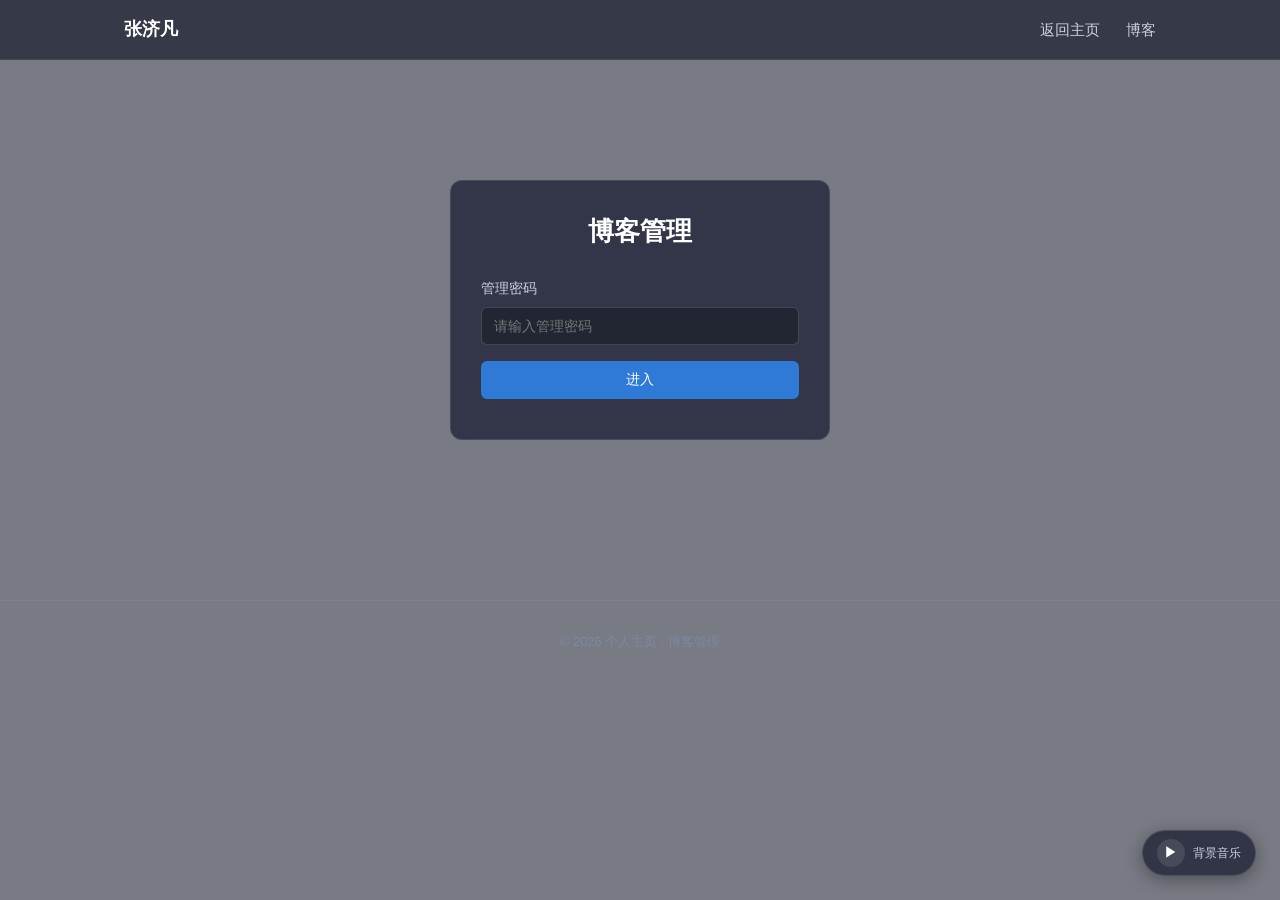
==== admin.html @ f1905a71 "init personal homepage" ====
<!DOCTYPE html>
<html lang="zh-CN">
<head>
  <meta charset="UTF-8" />
  <meta name="viewport" content="width=device-width, initial-scale=1.0" />
  <title>博客管理 - 个人主页</title>
  <link rel="stylesheet" href="css/style.css" />
  <style>
    /* 管理界面专用样式 */
    .admin-wrap { max-width: 1000px; margin: 0 auto; padding: 40px 24px 80px; }
    .admin-card {
      background: rgba(20, 26, 48, 0.7);
      backdrop-filter: blur(10px);
      border: 1px solid rgba(255,255,255,0.1);
      border-radius: 12px;
      padding: 28px 30px;
      margin-bottom: 24px;
    }
    .admin-card h2 {
      color: #fff; font-size: 22px; margin-bottom: 18px;
      border-bottom: 1px solid rgba(255,255,255,0.1); padding-bottom: 10px;
    }
    .form-group { margin-bottom: 16px; }
    .form-group label {
      display: block; color: #c9d1e3; font-size: 14px; margin-bottom: 6px;
    }
    .form-group input,
    .form-group select,
    .form-group textarea {
      width: 100%; padding: 10px 12px;
      background: rgba(0,0,0,0.3);
      border: 1px solid rgba(255,255,255,0.15);
      border-radius: 6px; color: #fff; font-size: 14px;
      font-family: inherit;
    }
    .form-group input:focus,
    .form-group select:focus,
    .form-group textarea:focus {
      outline: none; border-color: #7ec1ff;
    }
    .form-group textarea { min-height: 120px; resize: vertical; line-height: 1.6; }
    .form-group textarea.editor { min-height: 320px; font-family: "SFMono-Regular", Consolas, monospace; }
    .form-row { display: grid; grid-template-columns: 1fr 1fr; gap: 16px; }
    .btn {
      padding: 10px 20px; border: none; border-radius: 6px;
      font-size: 14px; cursor: pointer; font-family: inherit;
      transition: all .2s;
    }
    .btn-primary { background: #2f7ad6; color: #fff; }
    .btn-primary:hover { background: #3d8be8; }
    .btn-secondary { background: rgba(255,255,255,0.1); color: #fff; }
    .btn-secondary:hover { background: rgba(255,255,255,0.2); }
    .btn-danger { background: #c0353d; color: #fff; }
    .btn-danger:hover { background: #d4454d; }
    .btn-sm { padding: 6px 12px; font-size: 13px; }
    .btn:disabled { opacity: 0.5; cursor: not-allowed; }
    .toolbar {
      display: flex; justify-content: space-between; align-items: center;
      margin-bottom: 20px; flex-wrap: wrap; gap: 12px;
    }
    .admin-table { width: 100%; border-collapse: collapse; }
    .admin-table th, .admin-table td {
      padding: 12px 10px; text-align: left;
      border-bottom: 1px solid rgba(255,255,255,0.08);
      color: #d8e0ee; font-size: 14px;
    }
    .admin-table th { color: #9fb3d1; font-weight: 600; font-size: 13px; }
    .admin-table tr:hover { background: rgba(255,255,255,0.03); }
    .badge {
      display: inline-block; padding: 2px 8px; border-radius: 4px;
      font-size: 12px;
    }
    .badge.text { background: rgba(126,193,255,0.15); color: #7ec1ff; }
    .badge.audio { background: rgba(255,183,107,0.15); color: #ffb76b; }
    .badge.video { background: rgba(255,107,140,0.15); color: #ff6b8c; }
    .badge.mixed { background: rgba(150,230,160,0.15); color: #96e6a0; }
    .toast {
      position: fixed; top: 20px; right: 20px; z-index: 200;
      padding: 14px 22px; border-radius: 8px; color: #fff;
      font-size: 14px; box-shadow: 0 6px 24px rgba(0,0,0,0.4);
      opacity: 0; transform: translateY(-10px);
      transition: opacity .3s, transform .3s;
    }
    .toast.show { opacity: 1; transform: translateY(0); }
    .toast.success { background: #2e7d4f; }
    .toast.error { background: #c0353d; }
    .toast.info { background: #2f7ad6; }
    .empty-row td { text-align: center; color: #9fb3d1; font-style: italic; padding: 30px; }
    .token-hint { font-size: 12px; color: #9fb3d1; margin-top: 6px; line-height: 1.6; }
    .token-hint a { color: #7ec1ff; }
    .editor-toolbar { display: flex; gap: 6px; margin-bottom: 6px; flex-wrap: wrap; }
    .editor-toolbar button {
      padding: 4px 10px; font-size: 13px;
      background: rgba(255,255,255,0.08); color: #c9d1e3;
      border: 1px solid rgba(255,255,255,0.12); border-radius: 4px;
      cursor: pointer; font-family: inherit;
    }
    .editor-toolbar button:hover { background: rgba(255,255,255,0.16); }
    .hidden { display: none !important; }
    .login-box { max-width: 380px; margin: 80px auto; }
    .login-box h1 { color: #fff; text-align: center; margin-bottom: 24px; font-size: 26px; }
    .switch-link { color: #7ec1ff; cursor: pointer; font-size: 13px; }
    .switch-link:hover { text-decoration: underline; }
  </style>
</head>
<body>
  <!-- 背景层 -->
  <div id="bg-layer"></div>
  <div id="bg-overlay"></div>

  <!-- 背景音乐播放器 -->
  <div id="bgm-player" class="bgm-player">
    <button id="bgm-toggle" class="bgm-toggle" title="背景音乐">
      <span class="bgm-icon-play">▶</span>
      <span class="bgm-icon-pause" style="display:none;">⏸</span>
    </button>
    <span class="bgm-label">背景音乐</span>
  </div>

  <!-- 顶部导航 -->
  <nav class="navbar">
    <div class="nav-container">
      <a href="index.html" class="nav-logo" id="nav-name">主页</a>
      <div class="nav-links">
        <a href="index.html">返回主页</a>
        <a href="blog.html">博客</a>
      </div>
    </div>
  </nav>

  <!-- 登录区（密码 + Token） -->
  <section id="login-section" class="admin-wrap">
    <div class="admin-card login-box">
      <h1>博客管理</h1>

      <!-- 第一步：密码 -->
      <div id="pwd-step">
        <div class="form-group">
          <label>管理密码</label>
          <input type="password" id="admin-pwd" placeholder="请输入管理密码" />
        </div>
        <button class="btn btn-primary" id="pwd-btn" style="width:100%;">进入</button>
      </div>

      <!-- 第二步：Token -->
      <div id="token-step" class="hidden">
        <div class="form-group">
          <label>GitHub Personal Access Token</label>
          <input type="password" id="admin-token" placeholder="ghp_xxxxxxxx" />
          <p class="token-hint">
            需要仓库 Contents 读写权限。建议使用细粒度 Token，仅授予本仓库的 Contents: Read and write。<br>
            <a href="https://github.com/settings/tokens?type=beta" target="_blank">前往生成 Token →</a><br>
            Token 仅保存在当前浏览器会话，关闭浏览器后清除。
          </p>
        </div>
        <button class="btn btn-primary" id="token-btn" style="width:100%;">保存并进入管理</button>
        <p style="text-align:center;margin-top:12px;">
          <span class="switch-link" id="logout-pwd">切换密码</span>
        </p>
      </div>

      <p id="login-error" class="token-hint" style="color:#ff6b8c;text-align:center;margin-top:12px;"></p>
    </div>
  </section>

  <!-- 管理主界面 -->
  <section id="admin-section" class="admin-wrap hidden">
    <!-- 工具栏 -->
    <div class="toolbar">
      <h2 style="color:#fff;border:none;padding:0;margin:0;">博客管理（共 <span id="post-count">0</span> 篇）</h2>
      <div>
        <button class="btn btn-secondary btn-sm" id="reload-btn">刷新</button>
        <button class="btn btn-secondary btn-sm" id="change-token-btn">更换 Token</button>
        <button class="btn btn-primary btn-sm" id="new-post-btn">+ 新建博客</button>
      </div>
    </div>

    <!-- 博客列表 -->
    <div class="admin-card">
      <table class="admin-table">
        <thead>
          <tr>
            <th>标题</th>
            <th>类型</th>
            <th>日期</th>
            <th>ID</th>
            <th style="width:160px;">操作</th>
          </tr>
        </thead>
        <tbody id="post-tbody">
          <tr class="empty-row"><td colspan="5">加载中...</td></tr>
        </tbody>
      </table>
    </div>
  </section>

  <!-- 编辑表单（模态） -->
  <section id="editor-section" class="admin-wrap hidden">
    <div class="admin-card">
      <h2 id="editor-title">新建博客</h2>
      <form id="post-form">
        <div class="form-row">
          <div class="form-group">
            <label>标题 *</label>
            <input type="text" id="f-title" required />
          </div>
          <div class="form-group">
            <label>ID *（英文/数字/连字符，唯一）</label>
            <input type="text" id="f-id" required pattern="[a-zA-Z0-9_-]+" />
          </div>
        </div>
        <div class="form-row">
          <div class="form-group">
            <label>日期 *</label>
            <input type="date" id="f-date" required />
          </div>
          <div class="form-group">
            <label>类型 *</label>
            <select id="f-type">
              <option value="text">文字</option>
              <option value="audio">语音</option>
              <option value="video">视频</option>
              <option value="mixed">混合</option>
            </select>
          </div>
        </div>
        <div class="form-group">
          <label>摘要</label>
          <textarea id="f-summary" placeholder="一句话简介..."></textarea>
        </div>
        <div class="form-group">
          <label>封面图 URL（可留空）</label>
          <input type="text" id="f-cover" placeholder="assets/images/xxx.jpg 或完整 URL" />
        </div>
        <div class="form-group">
          <label>音频文件路径（type=audio 或 mixed 时填写）</label>
          <input type="text" id="f-audio" placeholder="assets/posts/xxx.mp3" />
        </div>
        <div class="form-group">
          <label>视频文件路径（type=video 或 mixed 时填写）</label>
          <input type="text" id="f-video" placeholder="assets/posts/xxx.mp4" />
        </div>
        <div class="form-group">
          <label>正文（Markdown）</label>
          <div class="editor-toolbar">
            <button type="button" data-md="## ">标题</button>
            <button type="button" data-md="**" data-wrap="**">加粗</button>
            <button type="button" data-md="*" data-wrap="*">斜体</button>
            <button type="button" data-md="`" data-wrap="`">代码</button>
            <button type="button" data-md="- ">列表项</button>
            <button type="button" data-md="> ">引用</button>
            <button type="button" data-md="---" data-newline="true">分隔线</button>
            <button type="button" data-md="[文字](URL)">链接</button>
            <button type="button" data-md="![描述](URL)">图片</button>
          </div>
          <textarea id="f-content" class="editor" placeholder="# 标题&#10;&#10;在这里用 Markdown 写正文..."></textarea>
        </div>
        <div style="display:flex;gap:12px;margin-top:24px;">
          <button type="submit" class="btn btn-primary" id="save-btn">保存</button>
          <button type="button" class="btn btn-secondary" id="cancel-btn">取消</button>
          <button type="button" class="btn btn-danger" id="delete-btn" style="margin-left:auto;display:none;">删除此文</button>
        </div>
      </form>
    </div>
  </section>

  <!-- 提示条 -->
  <div id="toast" class="toast"></div>

  <footer class="footer">
    <p>© <span id="footer-year"></span> 个人主页 · 博客管理</p>
  </footer>

  <script src="js/config.js"></script>
  <script src="js/common.js"></script>
  <script src="js/store.js"></script>
  <script src="js/admin.js"></script>
</body>
</html>
---- css/style.css ----
/* ===== 基础重置 ===== */
* { margin: 0; padding: 0; box-sizing: border-box; }

html { scroll-behavior: smooth; }

body {
  font-family: -apple-system, BlinkMacSystemFont, "Segoe UI", "PingFang SC",
    "Hiragino Sans GB", "Microsoft YaHei", Roboto, Helvetica, Arial, sans-serif;
  color: #e8eaed;
  line-height: 1.7;
  min-height: 100vh;
  position: relative;
  overflow-x: hidden;
}

/* ===== 背景层 ===== */
#bg-layer {
  position: fixed;
  inset: 0;
  background-size: cover;
  background-position: center;
  background-repeat: no-repeat;
  background-attachment: fixed;
  z-index: -2;
  transform: scale(1.05);
}

#bg-overlay {
  position: fixed;
  inset: 0;
  background: #0b1020;
  z-index: -1;
}

/* ===== 背景音乐播放器 ===== */
.bgm-player {
  position: fixed;
  right: 24px;
  bottom: 24px;
  z-index: 100;
  display: flex;
  align-items: center;
  gap: 8px;
  background: rgba(20, 25, 45, 0.7);
  backdrop-filter: blur(10px);
  -webkit-backdrop-filter: blur(10px);
  padding: 8px 14px;
  border-radius: 999px;
  border: 1px solid rgba(255,255,255,0.12);
  box-shadow: 0 4px 18px rgba(0,0,0,0.35);
  transition: transform .2s ease;
}
.bgm-player:hover { transform: translateY(-2px); }
.bgm-toggle {
  background: none;
  border: none;
  color: #fff;
  font-size: 14px;
  cursor: pointer;
  width: 28px;
  height: 28px;
  border-radius: 50%;
  display: flex;
  align-items: center;
  justify-content: center;
  background: rgba(255,255,255,0.1);
  transition: background .2s;
}
.bgm-toggle:hover { background: rgba(255,255,255,0.25); }
.bgm-label { font-size: 12px; color: #c9d1e3; }
.bgm-toggle.playing .bgm-icon-play { display: none; }
.bgm-toggle.playing .bgm-icon-pause { display: inline !important; }

/* ===== 导航栏 ===== */
.navbar {
  position: sticky;
  top: 0;
  z-index: 50;
  background: rgba(11, 16, 32, 0.6);
  backdrop-filter: blur(12px);
  -webkit-backdrop-filter: blur(12px);
  border-bottom: 1px solid rgba(255,255,255,0.08);
}
.nav-container {
  max-width: 1080px;
  margin: 0 auto;
  padding: 14px 24px;
  display: flex;
  justify-content: space-between;
  align-items: center;
}
.nav-logo {
  font-weight: 700;
  font-size: 18px;
  color: #fff;
  text-decoration: none;
}
.nav-links a {
  color: #c9d1e3;
  text-decoration: none;
  margin-left: 22px;
  font-size: 15px;
  transition: color .2s;
}
.nav-links a:hover { color: #7ec1ff; }

/* ===== Hero 区域 ===== */
.hero {
  min-height: 70vh;
  display: flex;
  align-items: center;
  justify-content: center;
  text-align: center;
  padding: 80px 24px 60px;
}
.hero-inner { max-width: 720px; }
.hero-avatar {
  width: 140px;
  height: 140px;
  border-radius: 50%;
  object-fit: cover;
  border: 4px solid rgba(255,255,255,0.15);
  box-shadow: 0 8px 30px rgba(0,0,0,0.4);
  margin-bottom: 22px;
}
.hero-name {
  font-size: 38px;
  font-weight: 800;
  color: #fff;
  letter-spacing: 1px;
}
.hero-title {
  font-size: 18px;
  color: #9fb3d1;
  margin: 8px 0 16px;
}
.hero-bio {
  font-size: 16px;
  color: #d0d8e8;
  margin-bottom: 24px;
}
.hero-social a {
  display: inline-block;
  margin: 0 10px;
  padding: 8px 18px;
  border-radius: 999px;
  background: rgba(255,255,255,0.1);
  color: #fff;
  text-decoration: none;
  font-size: 14px;
  border: 1px solid rgba(255,255,255,0.15);
  transition: all .2s;
}
.hero-social a:hover {
  background: rgba(126,193,255,0.25);
  border-color: #7ec1ff;
}

/* ===== 主容器与分区 ===== */
.container {
  max-width: 1080px;
  margin: 0 auto;
  padding: 0 24px 60px;
}
.section { padding: 50px 0; }
.section-header {
  display: flex;
  justify-content: space-between;
  align-items: baseline;
  margin-bottom: 26px;
  border-bottom: 1px solid rgba(255,255,255,0.1);
  padding-bottom: 10px;
}
.section-title {
  font-size: 26px;
  font-weight: 700;
  color: #fff;
}
.section-more {
  color: #7ec1ff;
  text-decoration: none;
  font-size: 14px;
}
.section-more:hover { text-decoration: underline; }
.section-more-group { display: flex; align-items: center; gap: 18px; }

/* 管理入口（低调显示） */
.admin-entry {
  display: inline-block;
  color: #6a7590;
  text-decoration: none;
  font-size: 13px;
  padding: 4px 10px;
  border: 1px solid rgba(255,255,255,0.1);
  border-radius: 4px;
  transition: all .2s;
  margin-top: 14px;
}
.admin-entry:hover {
  color: #9fb3d1;
  border-color: rgba(255,255,255,0.25);
  background: rgba(255,255,255,0.05);
}
.page-header .admin-entry { margin-top: 18px; }
.section-more-group .admin-entry { margin-top: 0; }
.loading-tip { color: #9fb3d1; font-style: italic; }

/* ===== 仓库卡片 ===== */
.repo-grid {
  display: grid;
  grid-template-columns: repeat(auto-fill, minmax(300px, 1fr));
  gap: 18px;
}
.repo-card {
  background: rgba(20, 26, 48, 0.6);
  backdrop-filter: blur(8px);
  -webkit-backdrop-filter: blur(8px);
  border: 1px solid rgba(255,255,255,0.08);
  border-radius: 12px;
  padding: 20px;
  transition: transform .2s, border-color .2s;
  text-decoration: none;
  color: inherit;
  display: flex;
  flex-direction: column;
}
.repo-card:hover {
  transform: translateY(-4px);
  border-color: rgba(126,193,255,0.5);
}
.repo-name {
  font-size: 17px;
  font-weight: 700;
  color: #7ec1ff;
  margin-bottom: 6px;
  word-break: break-word;
}
.repo-desc {
  font-size: 14px;
  color: #b8c4dd;
  flex-grow: 1;
  margin-bottom: 12px;
  min-height: 40px;
}
.repo-meta {
  display: flex;
  gap: 16px;
  font-size: 13px;
  color: #9fb3d1;
}
.repo-meta span { display: flex; align-items: center; gap: 4px; }
.repo-lang {
  width: 10px; height: 10px; border-radius: 50%;
  display: inline-block;
}

/* ===== 论文列表 ===== */
.paper-list { display: flex; flex-direction: column; gap: 18px; }
.paper-card {
  background: rgba(20, 26, 48, 0.6);
  backdrop-filter: blur(8px);
  -webkit-backdrop-filter: blur(8px);
  border: 1px solid rgba(255,255,255,0.08);
  border-radius: 12px;
  padding: 22px 24px;
  transition: border-color .2s;
}
.paper-card:hover { border-color: rgba(126,193,255,0.4); }
.paper-venue {
  display: inline-block;
  font-size: 12px;
  color: #7ec1ff;
  background: rgba(126,193,255,0.12);
  padding: 3px 10px;
  border-radius: 4px;
  margin-bottom: 8px;
}
.paper-title {
  font-size: 18px;
  font-weight: 700;
  color: #fff;
  margin-bottom: 6px;
}
.paper-authors {
  font-size: 14px;
  color: #9fb3d1;
  margin-bottom: 8px;
}
.paper-abstract {
  font-size: 14px;
  color: #c9d1e3;
  margin-bottom: 12px;
}
.paper-links a {
  display: inline-block;
  margin-right: 12px;
  color: #7ec1ff;
  text-decoration: none;
  font-size: 14px;
  font-weight: 600;
}
.paper-links a:hover { text-decoration: underline; }

/* ===== 博客预览卡片 ===== */
.post-grid {
  display: grid;
  grid-template-columns: repeat(auto-fill, minmax(300px, 1fr));
  gap: 18px;
}
.post-card {
  background: rgba(20, 26, 48, 0.6);
  backdrop-filter: blur(8px);
  -webkit-backdrop-filter: blur(8px);
  border: 1px solid rgba(255,255,255,0.08);
  border-radius: 12px;
  overflow: hidden;
  transition: transform .2s, border-color .2s;
  text-decoration: none;
  color: inherit;
  display: flex;
  flex-direction: column;
}
.post-card:hover {
  transform: translateY(-4px);
  border-color: rgba(126,193,255,0.5);
}
.post-cover {
  width: 100%;
  height: 150px;
  object-fit: cover;
  background: rgba(255,255,255,0.04);
}
.post-body { padding: 16px 18px; flex-grow: 1; display: flex; flex-direction: column; }
.post-tag {
  display: inline-block;
  font-size: 11px;
  padding: 2px 8px;
  border-radius: 4px;
  margin-bottom: 8px;
  align-self: flex-start;
}
.post-tag.text { background: rgba(126,193,255,0.15); color: #7ec1ff; }
.post-tag.audio { background: rgba(255,183,107,0.15); color: #ffb76b; }
.post-tag.video { background: rgba(255,107,140,0.15); color: #ff6b8c; }
.post-tag.mixed { background: rgba(150,230,160,0.15); color: #96e6a0; }
.post-title {
  font-size: 16px;
  font-weight: 700;
  color: #fff;
  margin-bottom: 6px;
}
.post-summary {
  font-size: 14px;
  color: #b8c4dd;
  flex-grow: 1;
  margin-bottom: 10px;
}
.post-date { font-size: 12px; color: #7a88a3; }

/* ===== 页脚 ===== */
.footer {
  text-align: center;
  padding: 30px 24px;
  color: #7a88a3;
  font-size: 13px;
  border-top: 1px solid rgba(255,255,255,0.06);
}

/* ===== 博客列表页 ===== */
.page-header {
  text-align: center;
  padding: 70px 24px 30px;
}
.page-header h1 {
  font-size: 34px;
  color: #fff;
  font-weight: 800;
}
.page-header p { color: #9fb3d1; margin-top: 8px; }

/* ===== 博客文章详情页 ===== */
.post-detail {
  max-width: 780px;
  margin: 0 auto;
  padding: 50px 24px 80px;
}
.post-detail-header { margin-bottom: 28px; }
.post-detail-title {
  font-size: 30px;
  font-weight: 800;
  color: #fff;
  line-height: 1.3;
  margin-bottom: 12px;
}
.post-detail-meta {
  color: #9fb3d1;
  font-size: 14px;
  display: flex;
  gap: 14px;
  align-items: center;
}
.media-box {
  margin: 24px 0;
  border-radius: 12px;
  overflow: hidden;
  background: rgba(0,0,0,0.25);
}
.media-box audio { width: 100%; }
.media-box video { width: 100%; display: block; }
.post-content {
  font-size: 16px;
  color: #d8e0ee;
  line-height: 1.85;
}
.post-content h1,
.post-content h2,
.post-content h3 {
  color: #fff;
  margin: 26px 0 12px;
}
.post-content h1 { font-size: 26px; }
.post-content h2 { font-size: 22px; }
.post-content h3 { font-size: 18px; }
.post-content p { margin-bottom: 16px; }
.post-content a { color: #7ec1ff; }
.post-content img { max-width: 100%; border-radius: 8px; margin: 12px 0; }
.post-content code {
  background: rgba(255,255,255,0.1);
  padding: 2px 6px;
  border-radius: 4px;
  font-size: 14px;
}
.post-content pre {
  background: rgba(0,0,0,0.4);
  padding: 16px;
  border-radius: 8px;
  overflow-x: auto;
  margin-bottom: 16px;
}
.post-content pre code { background: none; padding: 0; }
.post-content blockquote {
  border-left: 4px solid #7ec1ff;
  padding-left: 16px;
  margin: 16px 0;
  color: #b8c4dd;
}
.post-content ul, .post-content ol { margin: 0 0 16px 22px; }
.back-link {
  display: inline-block;
  margin-bottom: 24px;
  color: #7ec1ff;
  text-decoration: none;
  font-size: 14px;
}
.back-link:hover { text-decoration: underline; }
.empty-tip {
  text-align: center;
  color: #9fb3d1;
  padding: 60px 24px;
  font-style: italic;
}

/* ===== 响应式 ===== */
@media (max-width: 640px) {
  .hero-name { font-size: 30px; }
  .nav-links a { margin-left: 14px; font-size: 14px; }
  .section-title { font-size: 22px; }
  .hero-avatar { width: 110px; height: 110px; }
  .bgm-label { display: none; }
  .bgm-player { right: 16px; bottom: 16px; padding: 6px 10px; }
}
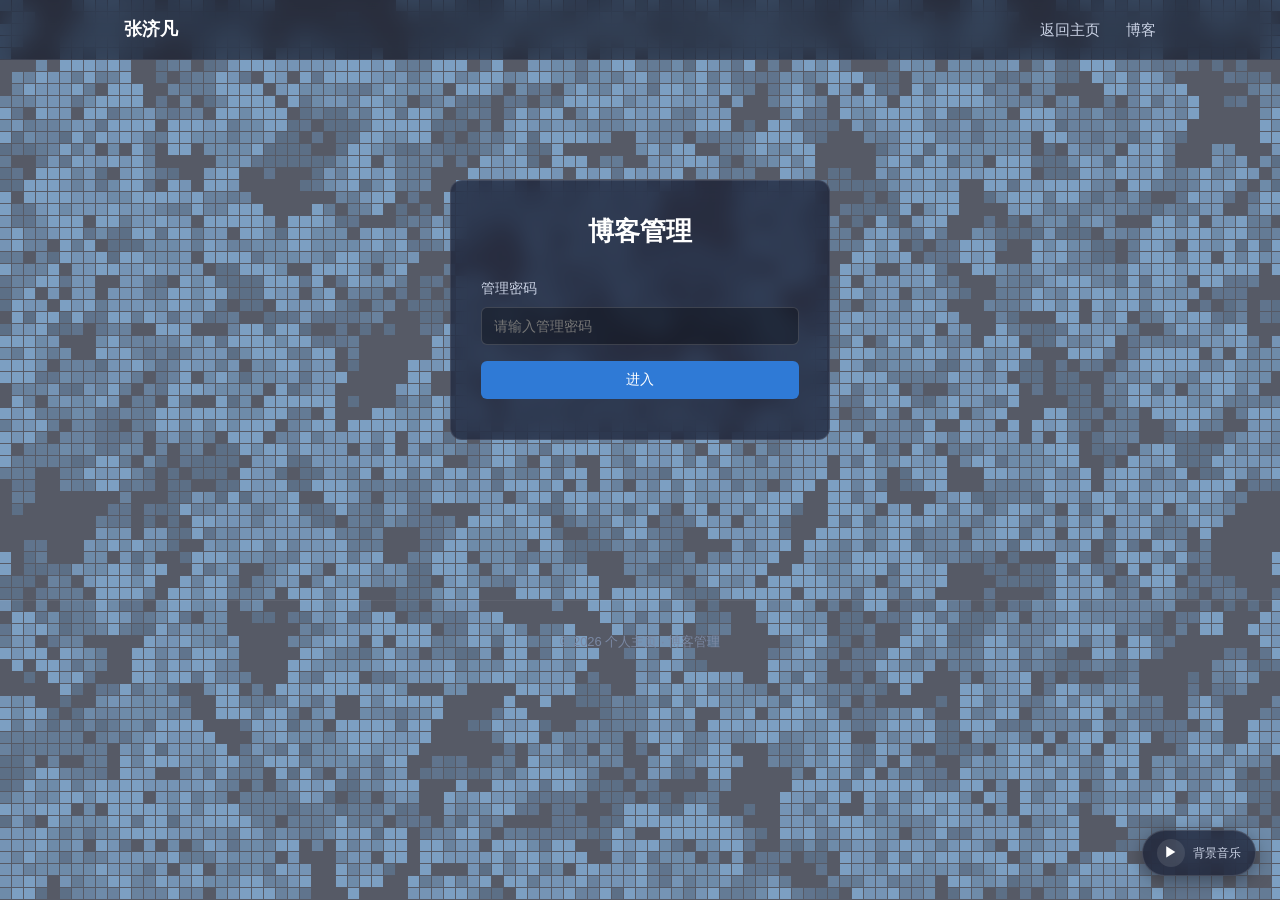
==== commit e13156d2: "feat: 添加康威生命游戏动态背景" ====
--- a/admin.html
+++ b/admin.html
@@ -273,6 +273,7 @@
 
   <script src="js/config.js"></script>
   <script src="js/common.js"></script>
+  <script src="js/life-bg.js"></script>
   <script src="js/store.js"></script>
   <script src="js/admin.js"></script>
 </body>
--- a/css/style.css
+++ b/css/style.css
@@ -13,7 +13,13 @@
   overflow-x: hidden;
 }
 
-/* ===== 背景层 ===== */
+/* ===== 背景层 =====
+   层级（从底到顶）：
+   - #bg-layer        (-4)  静态背景图
+   - #bg-overlay      (-3)  半透明遮罩，压低背景图对比
+   - #life-bg-canvas  (-2)  康威生命游戏动态层（由 life-bg.js 创建）
+   - 内容区           (>=0)
+*/
 #bg-layer {
   position: fixed;
   inset: 0;
@@ -21,7 +27,7 @@
   background-position: center;
   background-repeat: no-repeat;
   background-attachment: fixed;
-  z-index: -2;
+  z-index: -4;
   transform: scale(1.05);
 }
 
@@ -29,7 +35,7 @@
   position: fixed;
   inset: 0;
   background: #0b1020;
-  z-index: -1;
+  z-index: -3;
 }
 
 /* ===== 背景音乐播放器 ===== */
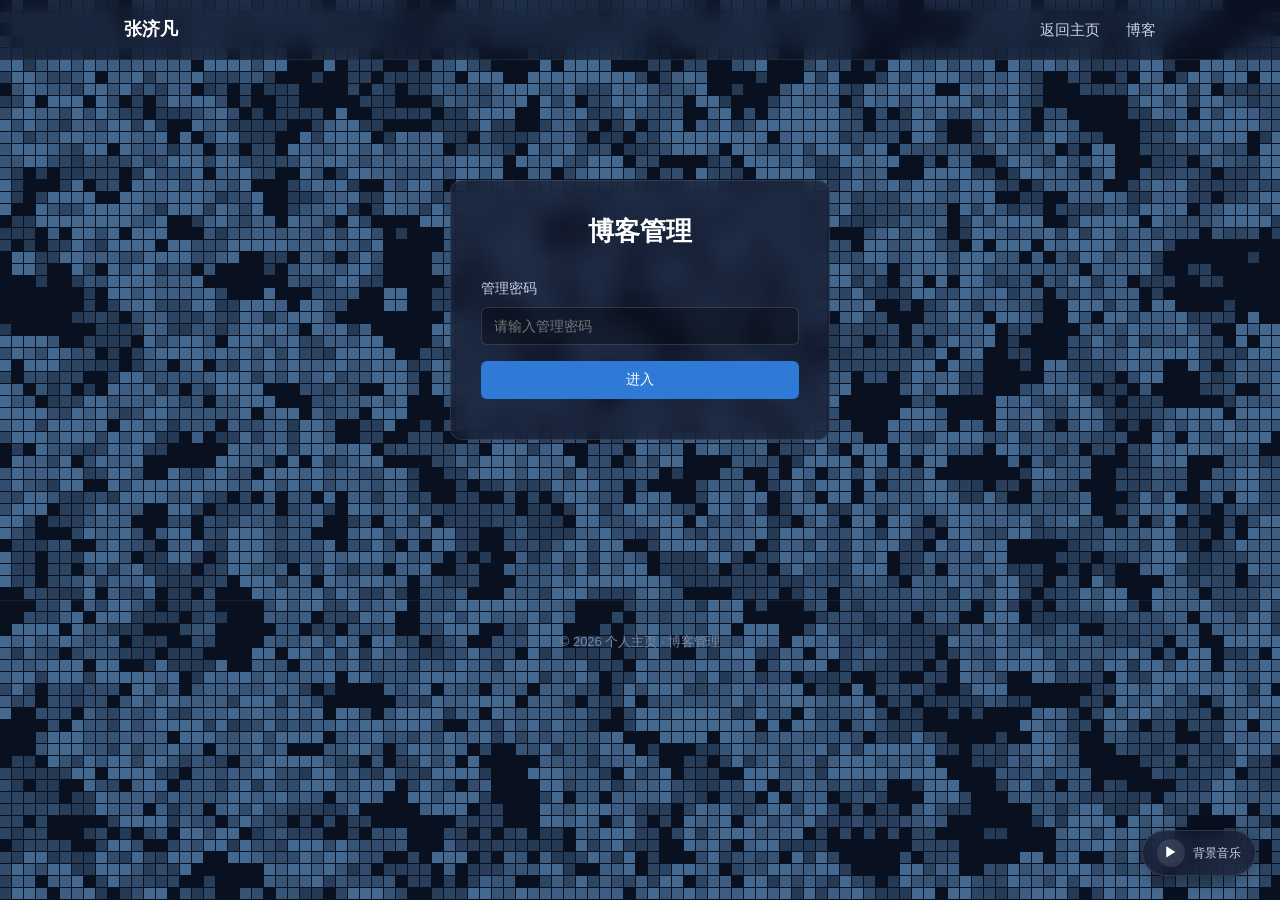
==== commit 07d1ebeb: "refactor: 移除静态背景图，仅保留生命游戏动态背景" ====
--- a/admin.html
+++ b/admin.html
@@ -104,10 +104,6 @@
   </style>
 </head>
 <body>
-  <!-- 背景层 -->
-  <div id="bg-layer"></div>
-  <div id="bg-overlay"></div>
-
   <!-- 背景音乐播放器 -->
   <div id="bgm-player" class="bgm-player">
     <button id="bgm-toggle" class="bgm-toggle" title="背景音乐">
--- a/css/style.css
+++ b/css/style.css
@@ -11,32 +11,16 @@
   min-height: 100vh;
   position: relative;
   overflow-x: hidden;
+  /* 基础背景色：生命游戏 canvas 在此之上渲染 */
+  background: #0b1020;
 }
 
 /* ===== 背景层 =====
    层级（从底到顶）：
-   - #bg-layer        (-4)  静态背景图
-   - #bg-overlay      (-3)  半透明遮罩，压低背景图对比
+   - body 背景色      基础深色
    - #life-bg-canvas  (-2)  康威生命游戏动态层（由 life-bg.js 创建）
    - 内容区           (>=0)
 */
-#bg-layer {
-  position: fixed;
-  inset: 0;
-  background-size: cover;
-  background-position: center;
-  background-repeat: no-repeat;
-  background-attachment: fixed;
-  z-index: -4;
-  transform: scale(1.05);
-}
-
-#bg-overlay {
-  position: fixed;
-  inset: 0;
-  background: #0b1020;
-  z-index: -3;
-}
 
 /* ===== 背景音乐播放器 ===== */
 .bgm-player {
